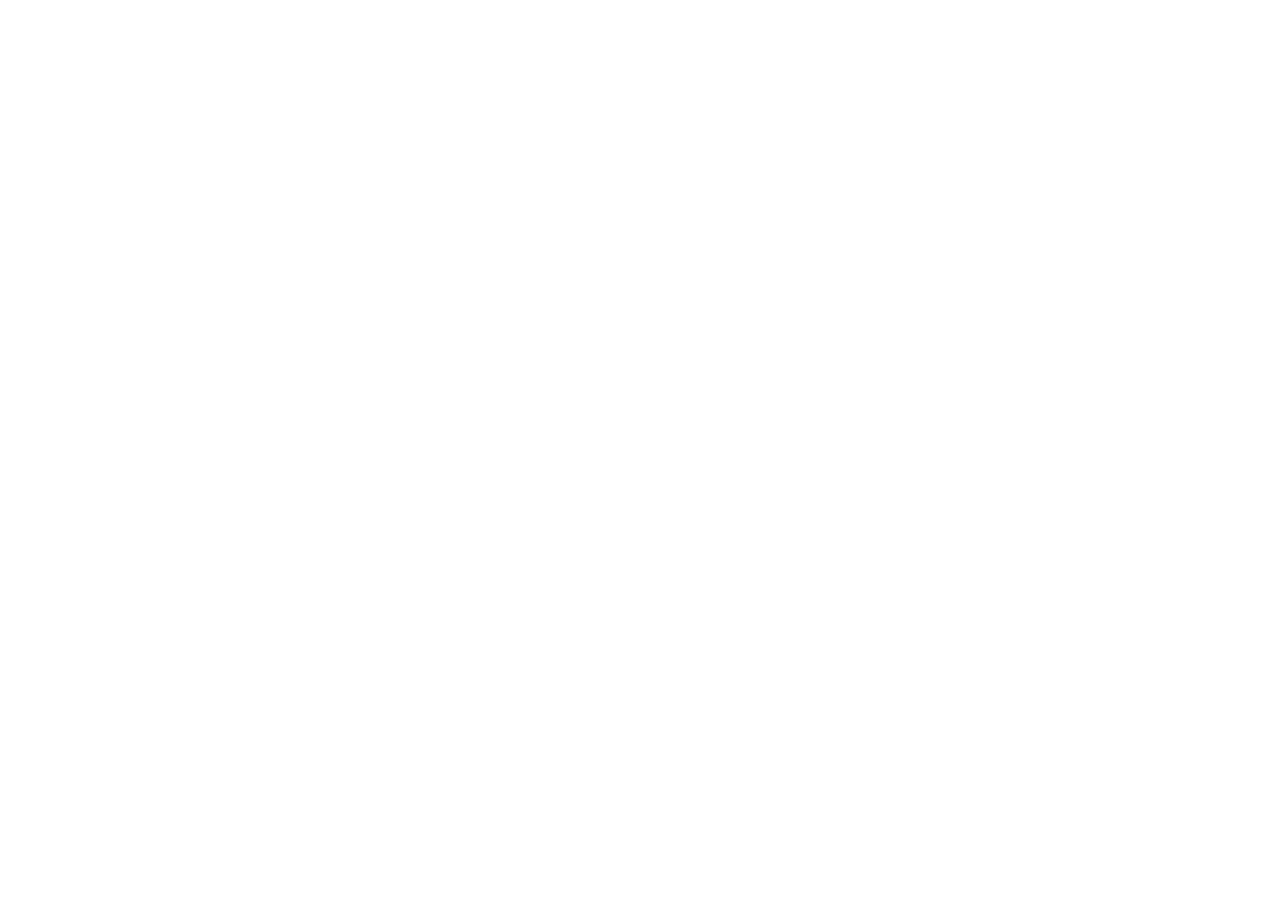
==== index.html @ dd005a49 "init project" ====
<!DOCTYPE html>
<html lang="en">
<head>
    <meta charset="UTF-8">
    <meta name="viewport" content="width=device-width, initial-scale=1.0">
    <title>Bookishow</title>
    <link rel="stylesheet" href="./style.css"/>
</head>
<body>
    
</body>
</html>
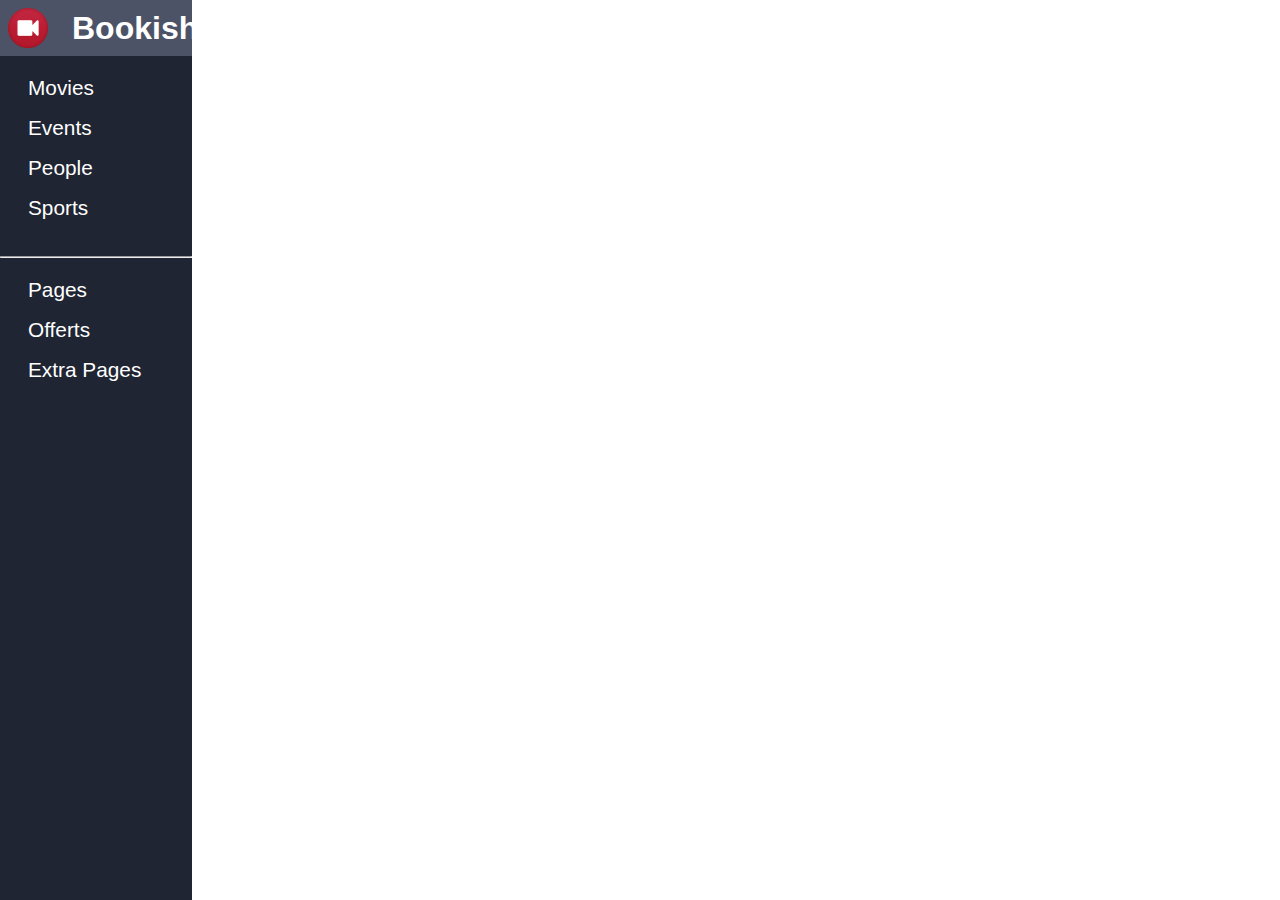
==== commit c8b37ebe: "implement aside section for desktop and mobile" ====
--- a/index.html
+++ b/index.html
@@ -5,8 +5,60 @@
     <meta name="viewport" content="width=device-width, initial-scale=1.0">
     <title>Bookishow</title>
     <link rel="stylesheet" href="./style.css"/>
+    <link rel="icon" type="image/x-icon" href="./assets/icons8-movie-16.png">
+    <link rel="stylesheet" href="https://cdnjs.cloudflare.com/ajax/libs/font-awesome/6.4.0/css/all.min.css" integrity="sha512-iecdLmaskl7CVkqkXNQ/ZH/XLlvWZOJyj7Yy7tcenmpD1ypASozpmT/E0iPtmFIB46ZmdtAc9eNBvH0H/ZpiBw==" crossorigin="anonymous" referrerpolicy="no-referrer" />
 </head>
 <body>
+    <!-- aside section -->
+    <aside id="aside">
+        <section id="aside-top">
+            <img src="./assets/Martz90-Circle-Video-camera.512.png" id="aside-logo"/>
+            <h1 id="aside-title">Bookishow</h1>
+        </section>
+
+        <section id="aside-menu">
+            <ul id="main-menu">
+                <li class="menu-item">
+                    <i class="fa-solid fa-film"></i>
+                    <span>Movies</span>
+                </li>
+                <li class="menu-item">
+                    <i class="fa-solid fa-champagne-glasses"></i>
+                    <span>Events</span>
+                </li>
+                <li class="menu-item">
+                    <i class="fa-solid fa-people-group"></i>
+                    <span>People</span>
+                </li>
+                <li class="menu-item">
+                    <i class="fa-solid fa-medal"></i>
+                    <span>Sports</span>
+                </li>
+            </ul>
+
+            <hr id="dividing-line"/>
+
+            <ul id="extra-menu">
+                <li class="menu-item">
+                    <i class="fa-solid fa-pager"></i>
+                    <span>Pages</span>
+                </li>
+                <li class="menu-item">
+                    <i class="fa-solid fa-fire"></i>
+                    <span>Offerts</span>
+                </li>
+                <li class="menu-item">
+                    <i class="fa-solid fa-layer-group"></i>
+                    <span>Extra Pages</span>
+                </li>
+            </ul>
+        </section>
+    </aside>
+
+    <!-- end aside section -->
+
+
+
     
 </body>
 </html>--- a/style.css
+++ b/style.css
@@ -0,0 +1,72 @@
+@import url('./fonts/Antic-Regular.ttf');
+
+html, body, * {
+    margin: 0;
+    padding: 0;
+    box-sizing: border-box;
+}
+
+body {
+    font-family: 'Antic', sans-serif;
+}
+
+#aside {
+    width: 15%;
+    height: 100vh;
+    background: #1F2533;
+}
+
+#aside-top {
+    padding: 0.5em;
+    display: flex;
+    align-items: center;
+    background-color: #4c5367;
+    width: 100%;
+}
+
+#aside-title {
+    color: white;
+    font-weight: bold;
+    margin: 0 auto;
+    width: 50%;
+}
+
+#aside-logo {
+    width: 2.5em;
+}
+
+#main-menu, #extra-menu {
+    padding: 20px;
+    color: white;
+}
+
+.menu-item {
+    list-style-type: none;
+    font-size: 1.3em;
+    margin-bottom: 16px;
+}
+
+.menu-item span {
+    margin: 0 8px;
+}
+
+@media screen and (max-width: 600px) {
+    #aside {
+        width: 30% !important;
+    }
+
+    #aside-top {
+        flex-direction: column;
+        text-align: center;
+        padding: 1em;
+    }
+
+    #aside-title {
+        font-size: 0.8em;
+    }
+
+    #main-menu, #extra-menu {
+        padding: 10px;
+        text-align: center;
+    }
+}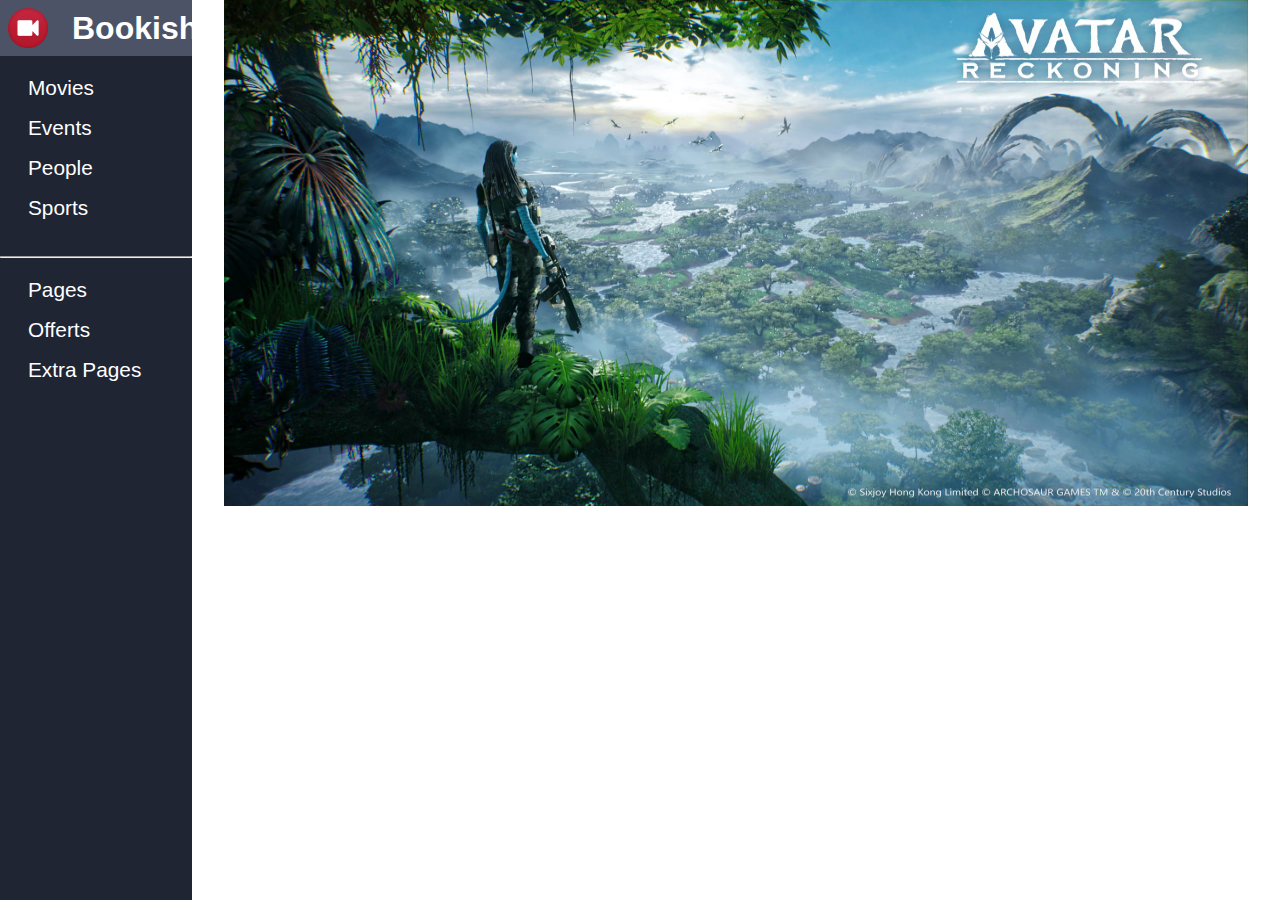
==== commit e56484f1: "implement carousel" ====
--- a/index.html
+++ b/index.html
@@ -1,64 +1,54 @@
 <!DOCTYPE html>
 <html lang="en">
-<head>
-    <meta charset="UTF-8">
-    <meta name="viewport" content="width=device-width, initial-scale=1.0">
+  <head>
+    <meta charset="UTF-8" />
+    <meta name="viewport" content="width=device-width, initial-scale=1.0" />
     <title>Bookishow</title>
-    <link rel="stylesheet" href="./style.css"/>
-    <link rel="icon" type="image/x-icon" href="./assets/icons8-movie-16.png">
-    <link rel="stylesheet" href="https://cdnjs.cloudflare.com/ajax/libs/font-awesome/6.4.0/css/all.min.css" integrity="sha512-iecdLmaskl7CVkqkXNQ/ZH/XLlvWZOJyj7Yy7tcenmpD1ypASozpmT/E0iPtmFIB46ZmdtAc9eNBvH0H/ZpiBw==" crossorigin="anonymous" referrerpolicy="no-referrer" />
-</head>
-<body>
-    <!-- aside section -->
-    <aside id="aside">
-        <section id="aside-top">
-            <img src="./assets/Martz90-Circle-Video-camera.512.png" id="aside-logo"/>
-            <h1 id="aside-title">Bookishow</h1>
-        </section>
+    <link rel="stylesheet" href="./style.css" />
+    <link rel="icon" type="image/x-icon" href="./assets/icons8-movie-16.png" />
+    <link
+      rel="stylesheet"
+      href="https://cdnjs.cloudflare.com/ajax/libs/font-awesome/6.4.0/css/all.min.css"
+      integrity="sha512-iecdLmaskl7CVkqkXNQ/ZH/XLlvWZOJyj7Yy7tcenmpD1ypASozpmT/E0iPtmFIB46ZmdtAc9eNBvH0H/ZpiBw=="
+      crossorigin="anonymous"
+      referrerpolicy="no-referrer"
+    />
+  </head>
+  <body>
+    <div id="container">
+      <aside id="aside"></aside>
+      <div id="carousel"></div>
+    </div>
 
-        <section id="aside-menu">
-            <ul id="main-menu">
-                <li class="menu-item">
-                    <i class="fa-solid fa-film"></i>
-                    <span>Movies</span>
-                </li>
-                <li class="menu-item">
-                    <i class="fa-solid fa-champagne-glasses"></i>
-                    <span>Events</span>
-                </li>
-                <li class="menu-item">
-                    <i class="fa-solid fa-people-group"></i>
-                    <span>People</span>
-                </li>
-                <li class="menu-item">
-                    <i class="fa-solid fa-medal"></i>
-                    <span>Sports</span>
-                </li>
-            </ul>
+    <script>
+      function loadPage(page, element) {
+        return fetch(page)
+          .then((r) => r.text())
+          .then((data) => {
+            document.getElementById(element).innerHTML = data;
+          });
+      }
 
-            <hr id="dividing-line"/>
+      window.onload = async function () {
+        await loadPage("aside.html", "aside");
+        await loadPage("carousel.html", "carousel");
 
-            <ul id="extra-menu">
-                <li class="menu-item">
-                    <i class="fa-solid fa-pager"></i>
-                    <span>Pages</span>
-                </li>
-                <li class="menu-item">
-                    <i class="fa-solid fa-fire"></i>
-                    <span>Offerts</span>
-                </li>
-                <li class="menu-item">
-                    <i class="fa-solid fa-layer-group"></i>
-                    <span>Extra Pages</span>
-                </li>
-            </ul>
-        </section>
-    </aside>
+        animateCarousel();
+      };
 
-    <!-- end aside section -->
+      function animateCarousel() {
+        let index = 0;
+        const carouselItems = document.querySelectorAll(".carousel-item");
 
-
-
-    
-</body>
-</html>+        setInterval(() => {
+            carouselItems[index].classList.remove("visible");
+            if (index == 2) {
+                index = -1
+            }
+            carouselItems[index + 1].classList.add("visible");
+            index++;
+        }, 4500);
+      }
+    </script>
+  </body>
+</html>
--- a/style.css
+++ b/style.css
@@ -1,4 +1,6 @@
 @import url('./fonts/Antic-Regular.ttf');
+@import url('aside.css');
+@import url('carousel.css');
 
 html, body, * {
     margin: 0;
@@ -10,63 +12,6 @@
     font-family: 'Antic', sans-serif;
 }
 
-#aside {
-    width: 15%;
-    height: 100vh;
-    background: #1F2533;
-}
-
-#aside-top {
-    padding: 0.5em;
+#container {
     display: flex;
-    align-items: center;
-    background-color: #4c5367;
-    width: 100%;
-}
-
-#aside-title {
-    color: white;
-    font-weight: bold;
-    margin: 0 auto;
-    width: 50%;
-}
-
-#aside-logo {
-    width: 2.5em;
-}
-
-#main-menu, #extra-menu {
-    padding: 20px;
-    color: white;
-}
-
-.menu-item {
-    list-style-type: none;
-    font-size: 1.3em;
-    margin-bottom: 16px;
-}
-
-.menu-item span {
-    margin: 0 8px;
-}
-
-@media screen and (max-width: 600px) {
-    #aside {
-        width: 30% !important;
-    }
-
-    #aside-top {
-        flex-direction: column;
-        text-align: center;
-        padding: 1em;
-    }
-
-    #aside-title {
-        font-size: 0.8em;
-    }
-
-    #main-menu, #extra-menu {
-        padding: 10px;
-        text-align: center;
-    }
 }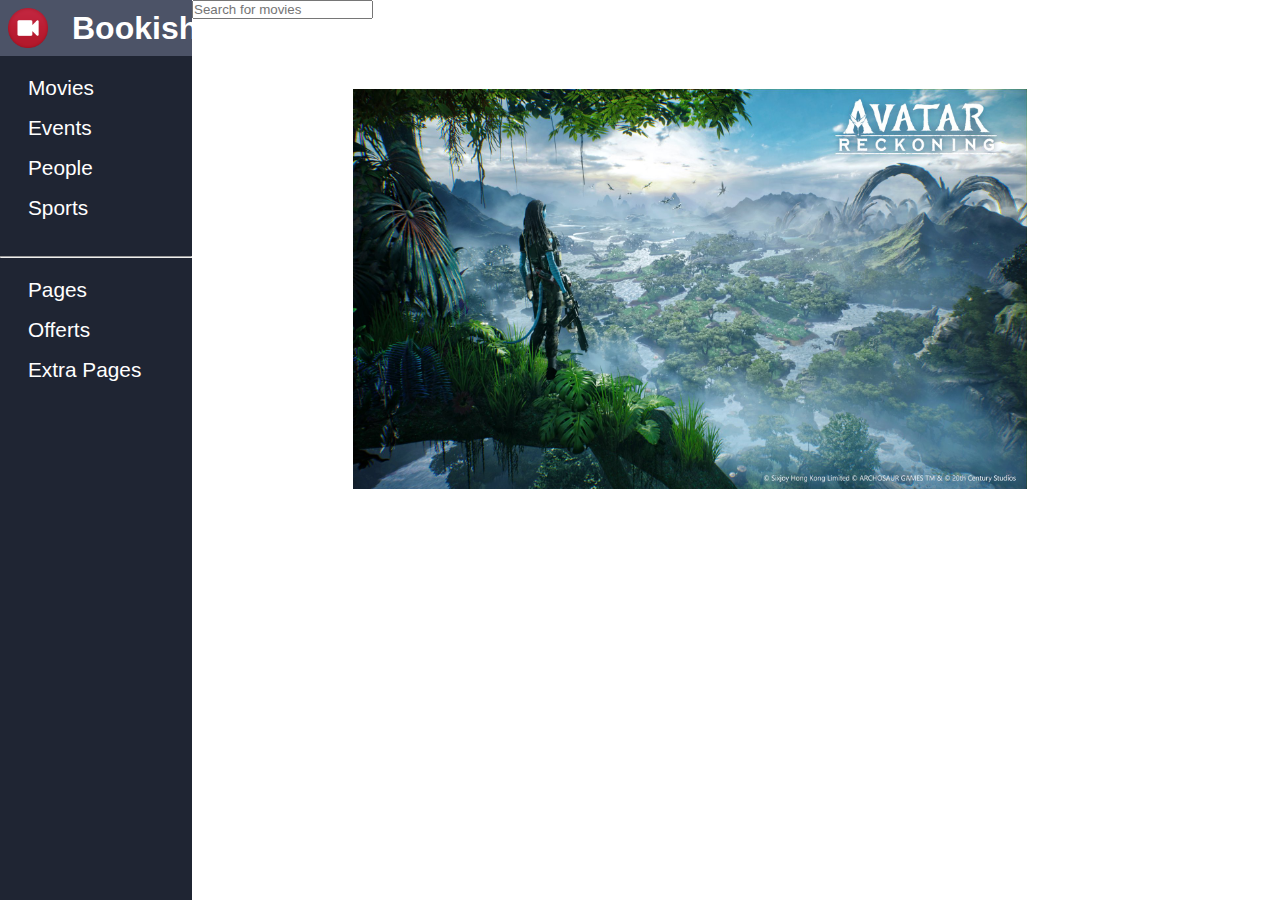
==== commit cde88887: "fix small bug with resize carousel image" ====
--- a/index.html
+++ b/index.html
@@ -17,7 +17,18 @@
   <body>
     <div id="container">
       <aside id="aside"></aside>
-      <div id="carousel"></div>
+      
+      <div id="main">
+        <div>
+            <input type="search" placeholder="Search for movies"/>
+        </div>
+
+        <div id="carousel"></div>
+      </div>
+
+      
+
+      
     </div>
 
     <script>
--- a/style.css
+++ b/style.css
@@ -14,4 +14,8 @@
 
 #container {
     display: flex;
+}
+
+#main {
+    width: 100%;
 }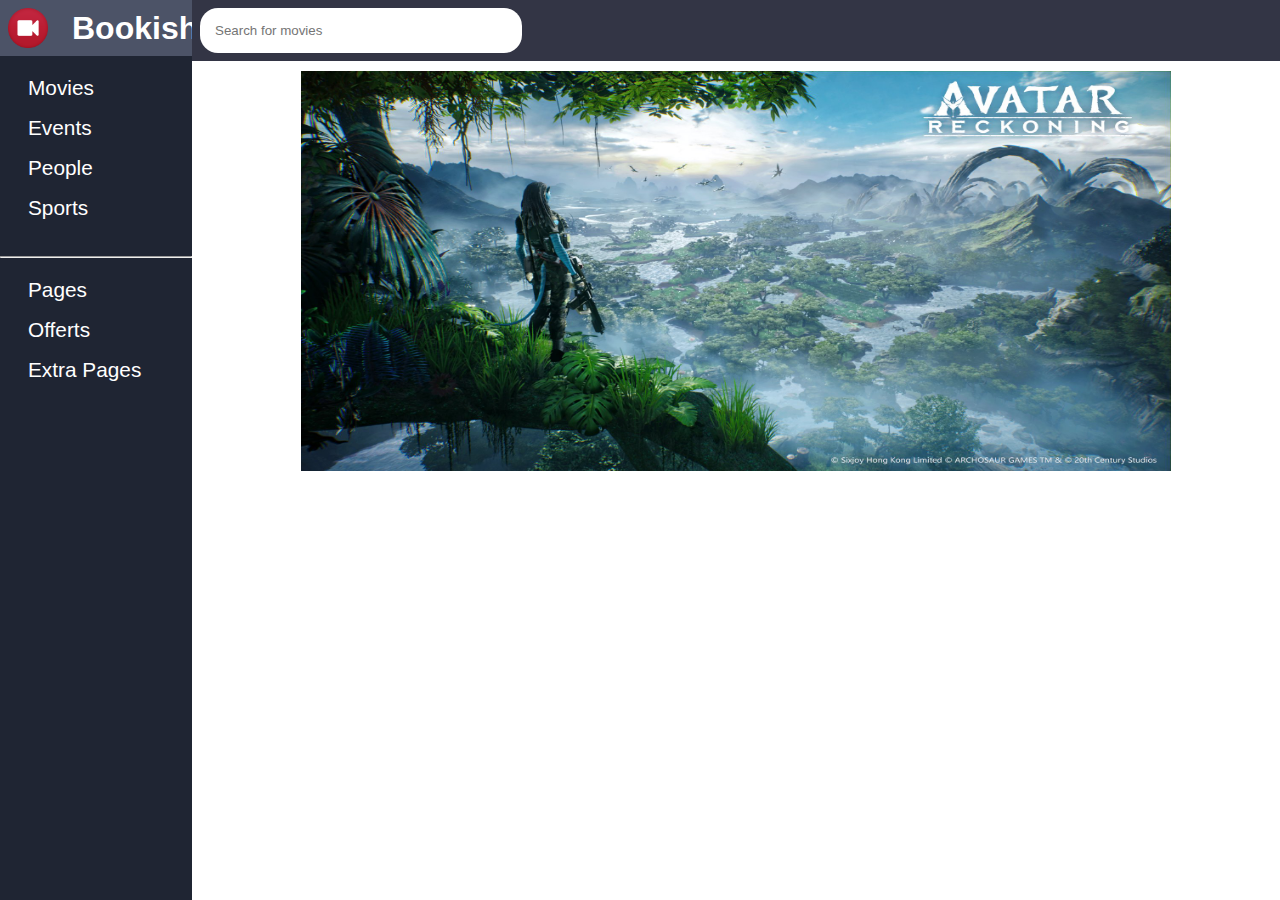
==== commit 60f2f735: "implement search component" ====
--- a/index.html
+++ b/index.html
@@ -19,16 +19,9 @@
       <aside id="aside"></aside>
       
       <div id="main">
-        <div>
-            <input type="search" placeholder="Search for movies"/>
-        </div>
-
+        <div id="search-container"></div>
         <div id="carousel"></div>
       </div>
-
-      
-
-      
     </div>
 
     <script>
@@ -43,6 +36,7 @@
       window.onload = async function () {
         await loadPage("aside.html", "aside");
         await loadPage("carousel.html", "carousel");
+        await loadPage('search.html', "search-container");
 
         animateCarousel();
       };
--- a/style.css
+++ b/style.css
@@ -1,21 +1,24 @@
-@import url('./fonts/Antic-Regular.ttf');
-@import url('aside.css');
-@import url('carousel.css');
+@import url("./fonts/Antic-Regular.ttf");
+@import url("aside.css");
+@import url("carousel.css");
+@import url("search.css");
 
-html, body, * {
-    margin: 0;
-    padding: 0;
-    box-sizing: border-box;
+html,
+body,
+* {
+  margin: 0;
+  padding: 0;
+  box-sizing: border-box;
 }
 
 body {
-    font-family: 'Antic', sans-serif;
+  font-family: "Antic", sans-serif;
 }
 
 #container {
-    display: flex;
+  display: flex;
 }
 
 #main {
-    width: 100%;
-}+  width: 100%;
+}
